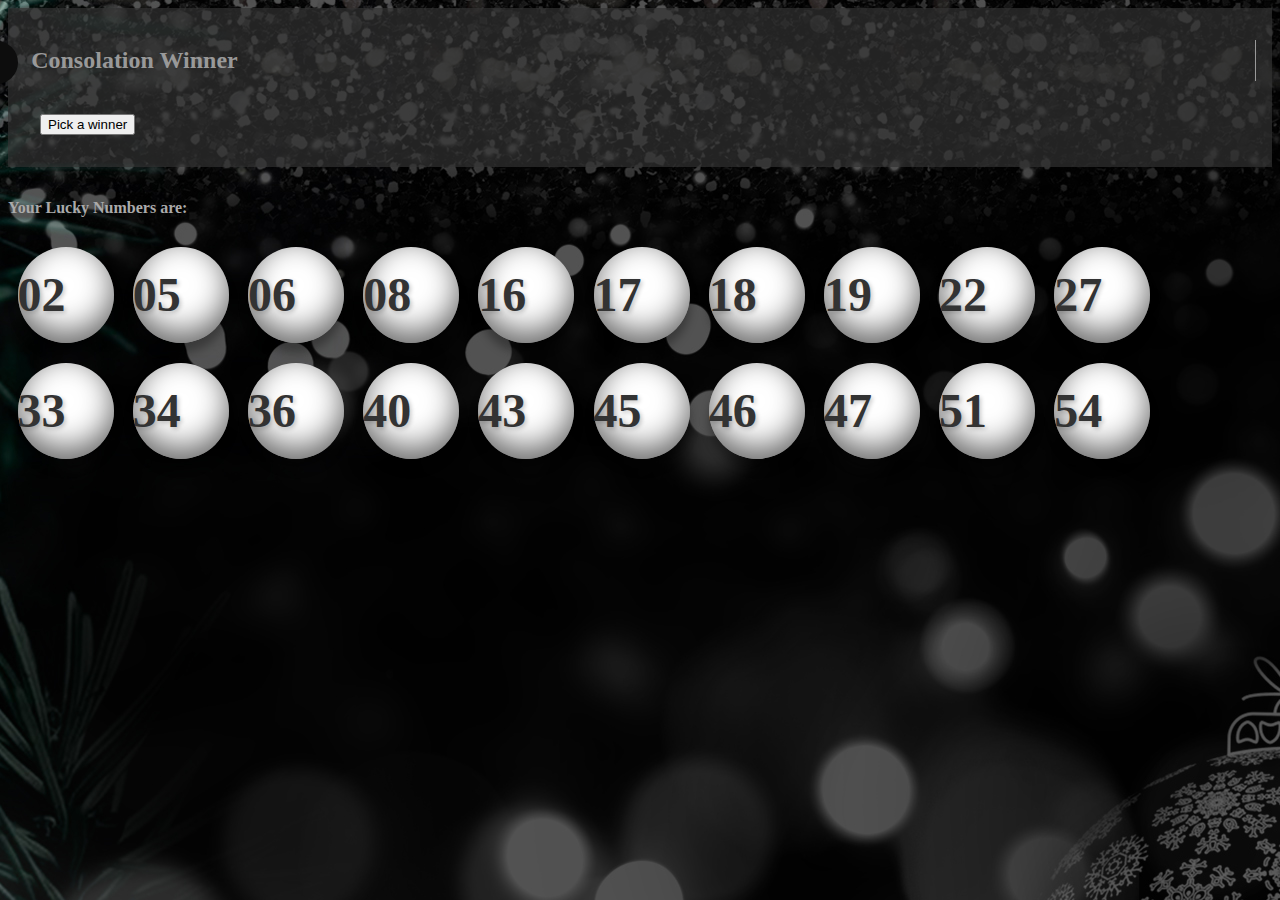
==== consolation/index.html @ 051e35cf "adding consolation index" ====
<!DOCTYPE html>
<!--[if lt IE 7]>      <html class="no-js lt-ie9 lt-ie8 lt-ie7"> <![endif]-->
<!--[if IE 7]>         <html class="no-js lt-ie9 lt-ie8"> <![endif]-->
<!--[if IE 8]>         <html class="no-js lt-ie9"> <![endif]-->
<!--[if gt IE 8]><!-->
<html class="no-js">
  <!--<![endif]-->
  <head>
    <meta charset="utf-8" />
    <meta http-equiv="X-UA-Compatible" content="IE=edge" />
    <title></title>
    <meta name="description" content="" />
    <meta name="viewport" content="width=device-width, initial-scale=1" />

    <link
      rel="stylesheet"
      href="https://stackpath.bootstrapcdn.com/bootstrap/4.1.3/css/bootstrap.min.css"
      integrity="sha384-MCw98/SFnGE8fJT3GXwEOngsV7Zt27NXFoaoApmYm81iuXoPkFOJwJ8ERdknLPMO"
      crossorigin="anonymous"
    />
    <link rel="stylesheet" href="css/conso.css" />
  </head>
  <body>
    <!--[if lt IE 7]>
      <p class="browsehappy">
        You are using an <strong>outdated</strong> browser. Please
        <a href="#">upgrade your browser</a> to improve your experience.
      </p>
    <![endif]-->
    <header class="controls d-flex justify-content-center align-items-center">
      <div class="heading mr-sm-2">
        <h1 class="heading">Consolation Winner</h1>
      </div>

      <div class="controls">
        <form class="form-row">
          <div class="form-group mr-sm-4" style="display: none;">
            <label class="control-label" for="numberSlots">Nth Slots</label>
            <input
              class="form-control"
              name="numberSlots"
              id="numberSlots"
              size="3"
              value="20"
            />
          </div>

          <div class="form-group mr-sm-4" style="display: none;">
            <label class="control-label" for="minNumber">Min Number</label>
            <input
              class="form-control"
              name="minNumber"
              id="minNumber"
              size="3"
              value="1"
            />
          </div>

          <div class="form-group mr-sm-4" style="display: none;">
            <label class="control-label" for="maxNumber">Max Number</label>
            <input
              class="form-control"
              name="maxNumber"
              id="maxNumber"
              size="3"
              value="60"
            />
          </div>

          <div class="form-group submit-button">
            <button
              type="button"
              class="btn btn-primary"
              onclick="getLockyNumbers();"
            >
              Pick a winner
            </button>
          </div>
        </form>
      </div>
    </header>

    <main class="container-fluid text-center">
      <section class="results p-2" id="resultsContainer"></section>
    </main>

    <script src="js/conso.js" async defer></script>
  </body>
</html>
---- consolation/css/conso.css ----
@charset "UTF-8";
body {
  color: #eee;
  background-image: url("../../assets/pexels-photo-257909.jpeg");
  background-repeat: no-repeat;
}

header {
  min-width: 850px;
}

.form-row {
  align-items: flex-end;
}

header {
  background-color: rgba(51, 51, 51, 0.685);
  /* background-image: linear-gradient(#333333 50%, #1a1a1a); */
}
header h1 {
  font-size: 1.5em;
  padding: 0.3em;
  padding-right: 1em;
  border-right: 1px solid #999999;
  color: #999;
}
header h1:before {
  /* content: ""; */
  content: "\f06b";
  font-family: "FontAwesome";
  display: block;
  border-radius: 50%;
  background-color: #0d0d0d;
  color: #fd1;
  font-size: 1.2em;
  line-height: 140%;
  text-align: center;
  position: absolute;
  width: 1.5em;
  height: 1.5em;
  margin-left: -1.95em;
  margin-top: -0.225em;
}

.controls {
  padding: 1em;
}

.results {
  margin-top: 2em;
}
.results h1 {
  color: #aaa;
  font-size: 1em;
}
.results .numbers {
  display: block;
  padding-top: 20px;
}
.results .numbers > .number {
  display: inline-block;
  font-size: 3em;
  width: 2em;
  height: 2em;
  line-height: 200%;
  margin: 0 0.2em;
  font-weight: bold;
  color: #333;
  background-color: #fff;
  border-radius: 50%;
  box-shadow: 0px 10px 10px RGBA(0, 0, 0, 0.3),
    inset 0px -10px 30px RGBA(0, 0, 0, 0.6);
  animation: show-number 0.5s ease-out;
  animation-fill-mode: backwards;
  margin-bottom: 20px;
  text-shadow: 2px 2px 4px RGBA(0, 0, 0, 0.2);
}

@keyframes show-number {
  from {
    opacity: 0;
    transform: translate(0, 50px) scale(0.9);
  }
  to {
    opacity: 1;
    transform: translate(0, 0) scale(1);
  }
}
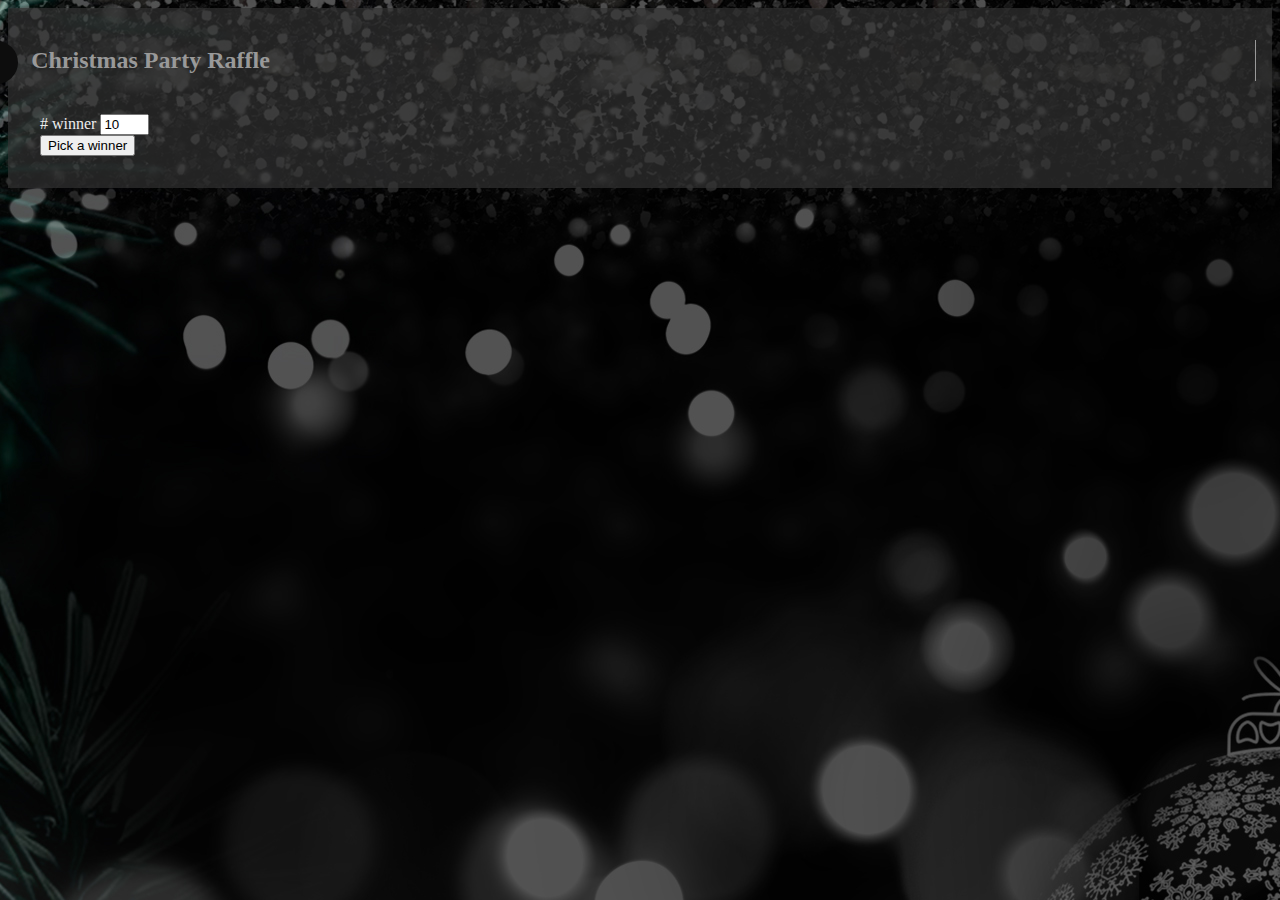
==== commit 9fc79fb4: "consolation update" ====
--- a/consolation/index.html
+++ b/consolation/index.html
@@ -29,19 +29,19 @@
     <![endif]-->
     <header class="controls d-flex justify-content-center align-items-center">
       <div class="heading mr-sm-2">
-        <h1 class="heading">Consolation Winner</h1>
+        <h1 class="heading">Christmas Party Raffle</h1>
       </div>
 
       <div class="controls">
         <form class="form-row">
-          <div class="form-group mr-sm-4" style="display: none;">
-            <label class="control-label" for="numberSlots">Nth Slots</label>
+          <div class="form-group mr-sm-4">
+            <label class="control-label" for="numberSlots"># winner</label>
             <input
               class="form-control"
               name="numberSlots"
               id="numberSlots"
               size="3"
-              value="20"
+              value="10"
             />
           </div>
 
@@ -82,8 +82,18 @@
 
     <main class="container-fluid text-center">
       <section class="results p-2" id="resultsContainer"></section>
+      <section class="results p-2" id="removeBtn" style="display: none;">
+        <button
+          type="button"
+          class="btn btn-danger"
+          onclick="removeLuckyWinners();"
+        >
+          Delete winners
+        </button>
+      </section>
     </main>
 
     <script src="js/conso.js" async defer></script>
+    <script src="../../js/lib/jquery-v1.8.2.js"></script>
   </body>
 </html>
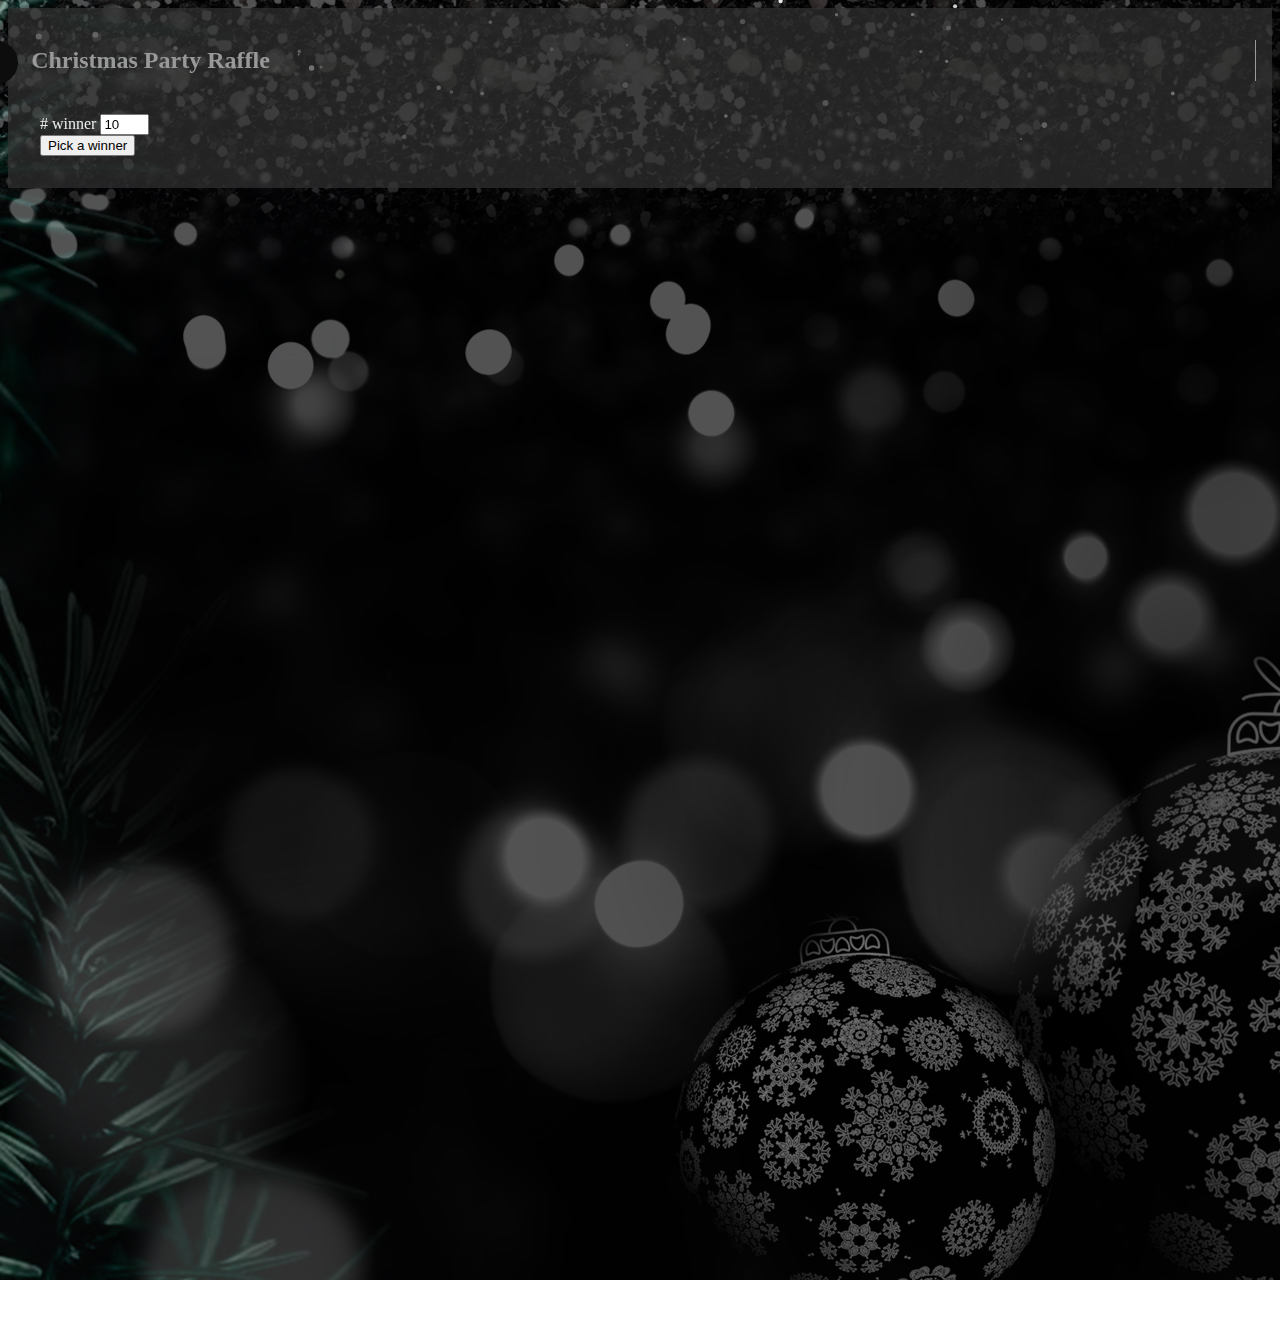
==== commit 963a7540: "conso backgound sound" ====
--- a/consolation/index.html
+++ b/consolation/index.html
@@ -18,7 +18,19 @@
       integrity="sha384-MCw98/SFnGE8fJT3GXwEOngsV7Zt27NXFoaoApmYm81iuXoPkFOJwJ8ERdknLPMO"
       crossorigin="anonymous"
     />
+    <link
+      href="https://fonts.googleapis.com/css?family=Lobster"
+      rel="stylesheet"
+      type="text/css"
+    />
     <link rel="stylesheet" href="css/conso.css" />
+    <style>
+      .sky {
+        height: 1100px;
+        color: #fff;
+        display: block;
+      }
+    </style>
   </head>
   <body>
     <!--[if lt IE 7]>
@@ -27,6 +39,7 @@
         <a href="#">upgrade your browser</a> to improve your experience.
       </p>
     <![endif]-->
+
     <header class="controls d-flex justify-content-center align-items-center">
       <div class="heading mr-sm-2">
         <h1 class="heading">Christmas Party Raffle</h1>
@@ -69,6 +82,7 @@
 
           <div class="form-group submit-button">
             <button
+              id="pickAWinnerBtn"
               type="button"
               class="btn btn-primary"
               onclick="getLockyNumbers();"
@@ -79,6 +93,7 @@
         </form>
       </div>
     </header>
+    
 
     <main class="container-fluid text-center">
       <section class="results p-2" id="resultsContainer"></section>
@@ -93,7 +108,10 @@
       </section>
     </main>
 
+    <div class="sky"></div>
+
     <script src="js/conso.js" async defer></script>
     <script src="../../js/lib/jquery-v1.8.2.js"></script>
+    <script src="../../js/lib/particles-v2.0.0.min.js"></script>
   </body>
 </html>
--- a/consolation/css/conso.css
+++ b/consolation/css/conso.css
@@ -3,6 +3,7 @@
   color: #eee;
   background-image: url("../../assets/pexels-photo-257909.jpeg");
   background-repeat: no-repeat;
+  /* font-family: Lobster, cursive; */
 }
 
 header {
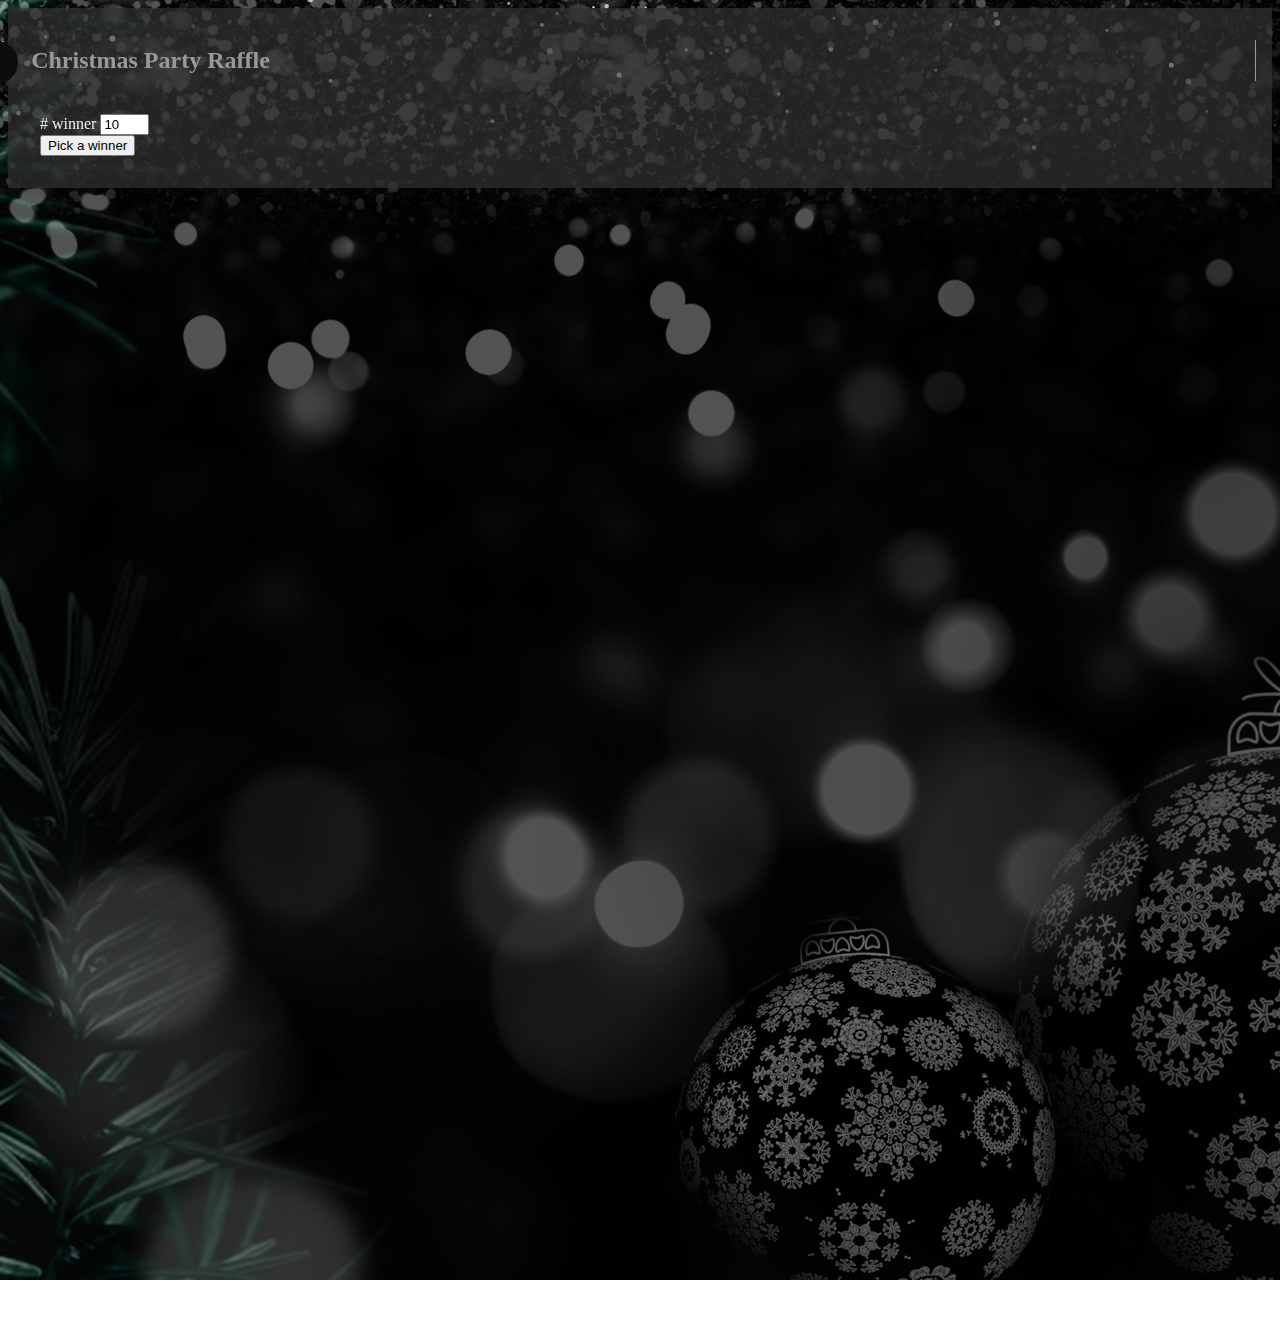
==== commit eacd79db: "update file assets" ====
--- a/consolation/index.html
+++ b/consolation/index.html
@@ -93,7 +93,6 @@
         </form>
       </div>
     </header>
-    
 
     <main class="container-fluid text-center">
       <section class="results p-2" id="resultsContainer"></section>
@@ -110,8 +109,8 @@
 
     <div class="sky"></div>
 
+    <script src="../js/lib/jquery-v1.8.2.js"></script>
+    <script src="../js/lib/particles-v2.0.0.min.js"></script>
     <script src="js/conso.js" async defer></script>
-    <script src="../../js/lib/jquery-v1.8.2.js"></script>
-    <script src="../../js/lib/particles-v2.0.0.min.js"></script>
   </body>
 </html>
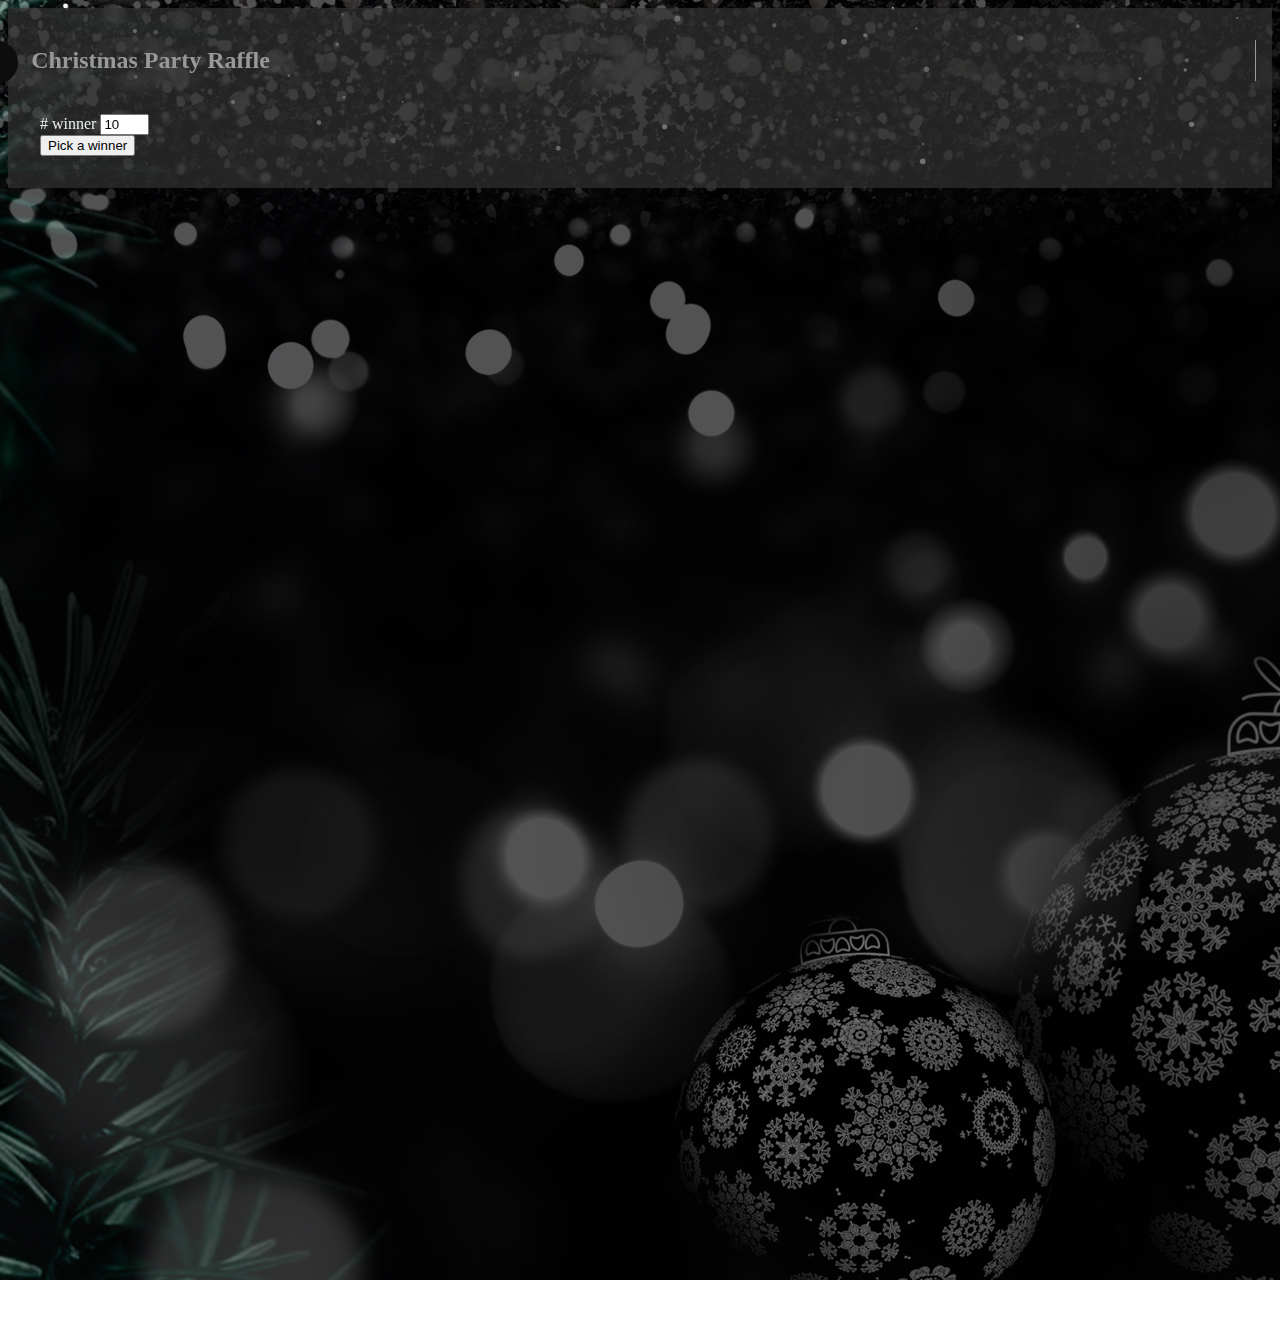
==== commit 8d451eb7: "update to pick another" ====
--- a/consolation/index.html
+++ b/consolation/index.html
@@ -102,7 +102,7 @@
           class="btn btn-danger"
           onclick="removeLuckyWinners();"
         >
-          Delete winners
+          Pick another
         </button>
       </section>
     </main>
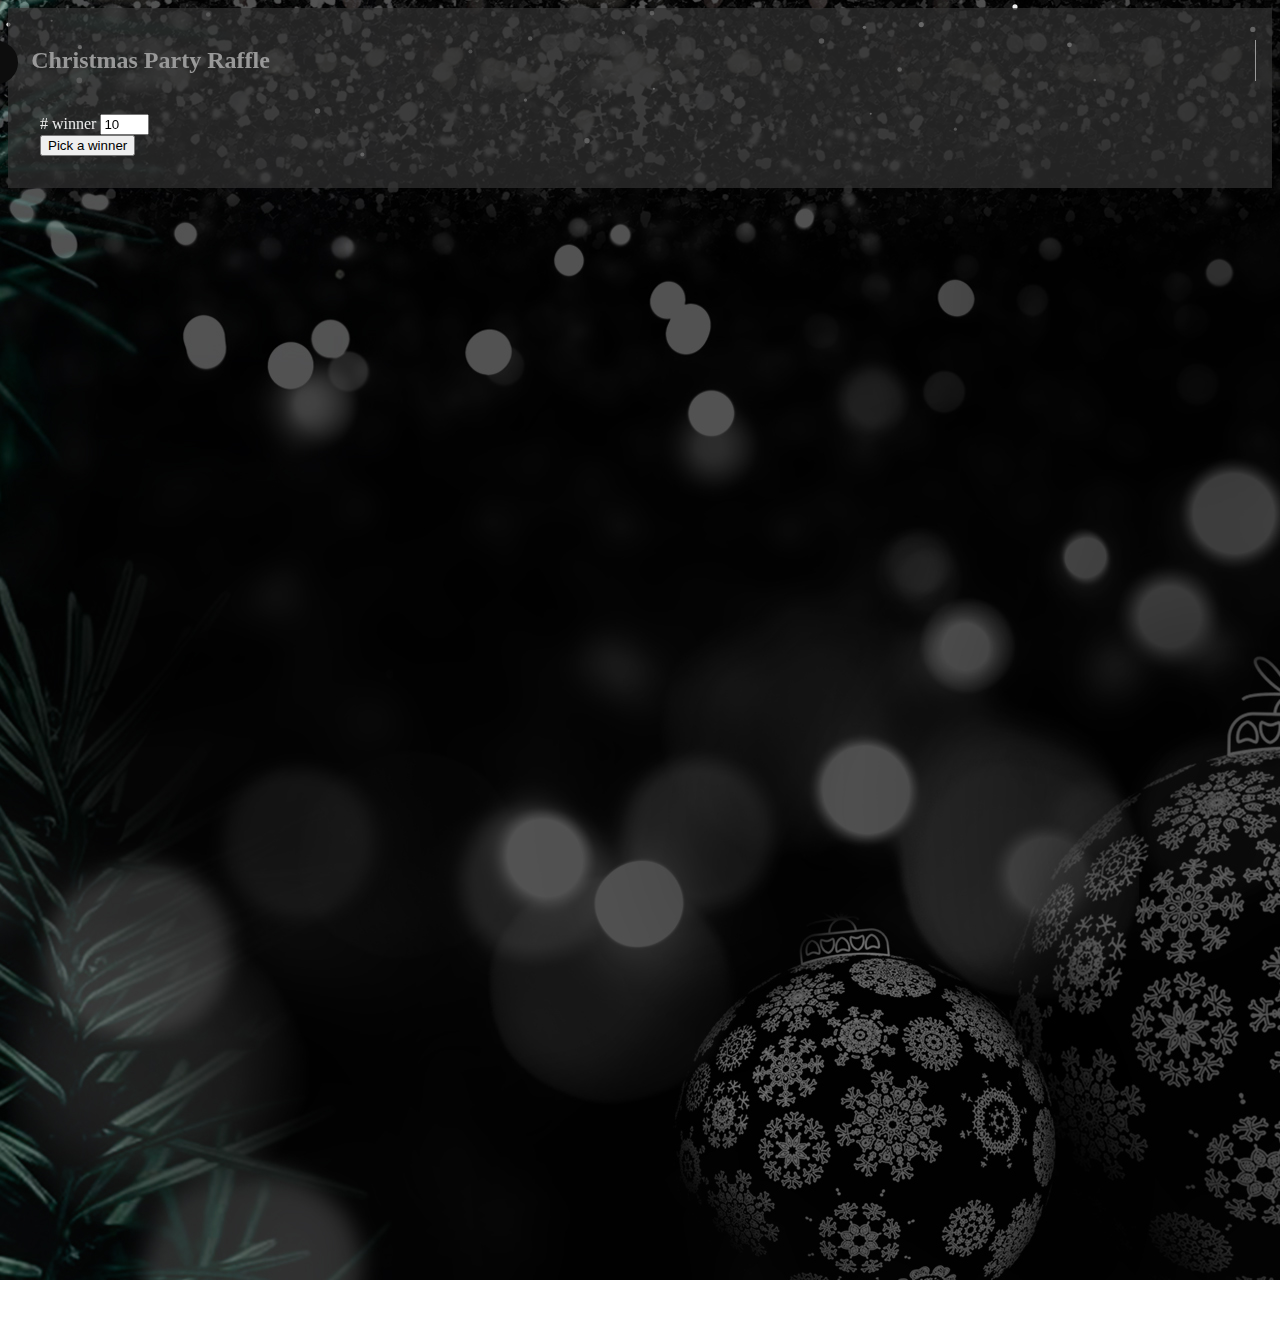
==== commit d6427641: "Update index.html" ====
--- a/consolation/index.html
+++ b/consolation/index.html
@@ -17,6 +17,10 @@
       href="https://stackpath.bootstrapcdn.com/bootstrap/4.1.3/css/bootstrap.min.css"
       integrity="sha384-MCw98/SFnGE8fJT3GXwEOngsV7Zt27NXFoaoApmYm81iuXoPkFOJwJ8ERdknLPMO"
       crossorigin="anonymous"
+    />
+    <link
+      rel="stylesheet"
+      href="https://use.fontawesome.com/releases/v5.8.1/css/all.css"
     />
     <link
       href="https://fonts.googleapis.com/css?family=Lobster"
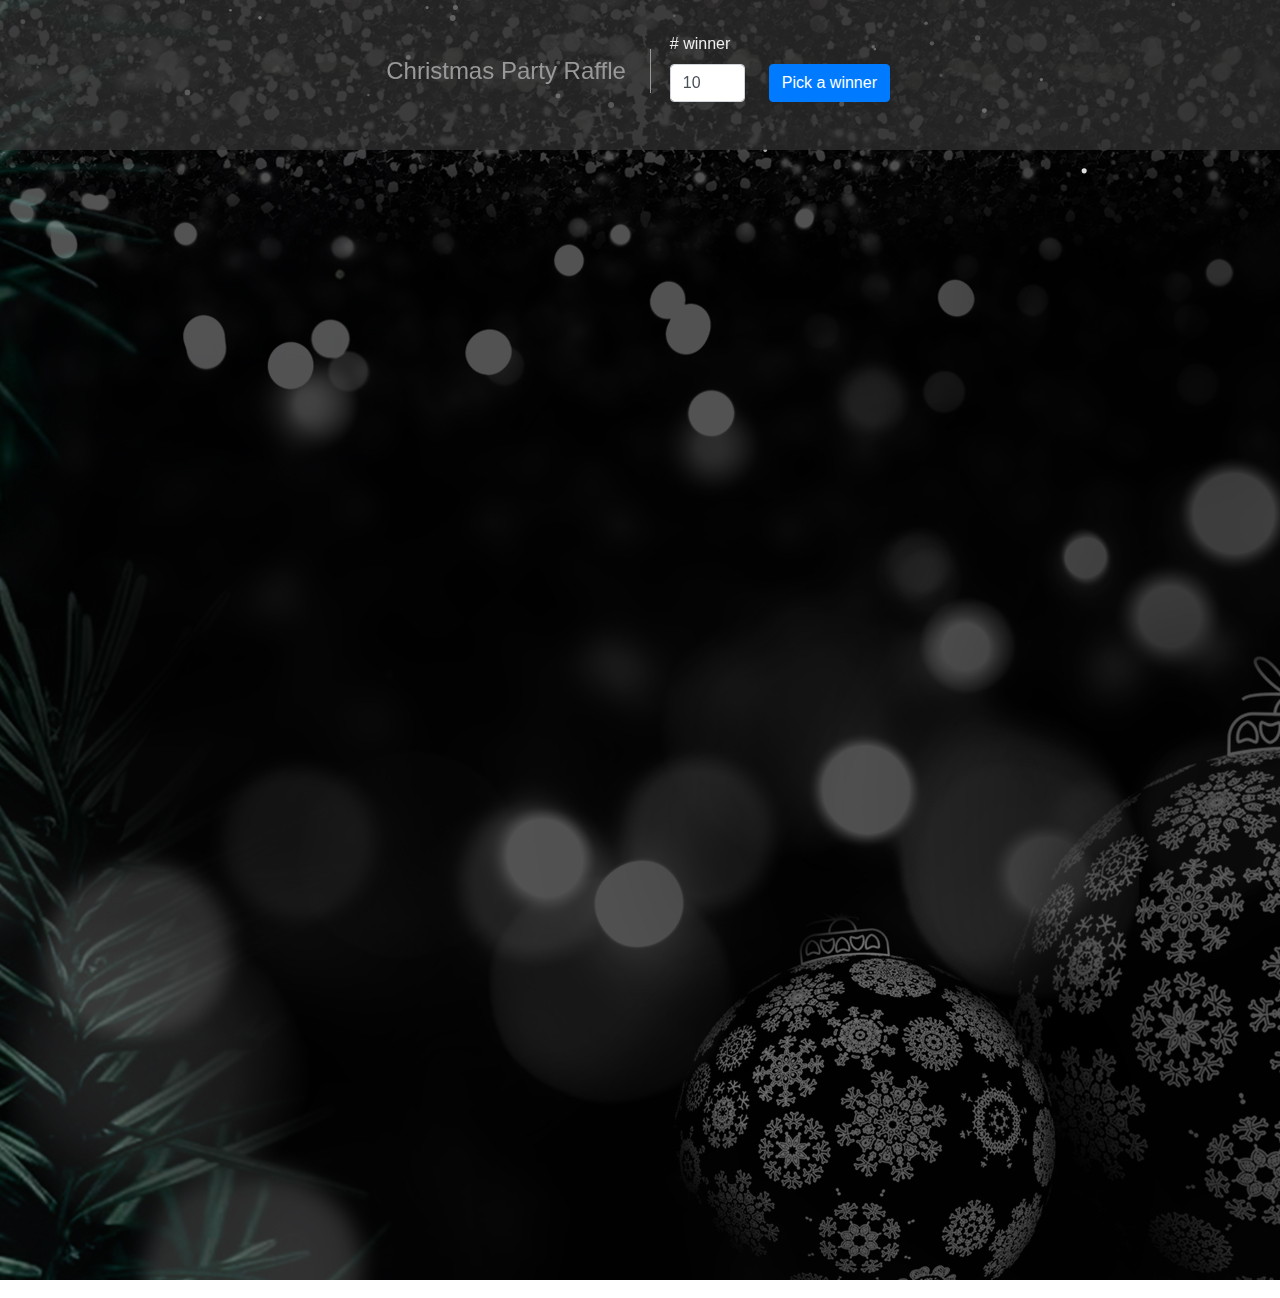
==== commit 150f9139: "modify gift icon" ====
--- a/consolation/index.html
+++ b/consolation/index.html
@@ -15,18 +15,12 @@
     <link
       rel="stylesheet"
       href="https://stackpath.bootstrapcdn.com/bootstrap/4.1.3/css/bootstrap.min.css"
-      integrity="sha384-MCw98/SFnGE8fJT3GXwEOngsV7Zt27NXFoaoApmYm81iuXoPkFOJwJ8ERdknLPMO"
-      crossorigin="anonymous"
     />
-    <link
+    <!-- <link
       rel="stylesheet"
-      href="https://use.fontawesome.com/releases/v5.8.1/css/all.css"
-    />
-    <link
-      href="https://fonts.googleapis.com/css?family=Lobster"
-      rel="stylesheet"
-      type="text/css"
-    />
+      href="https://maxcdn.bootstrapcdn.com/bootstrap/3.4.0/css/bootstrap.min.css"
+    /> -->
+
     <link rel="stylesheet" href="css/conso.css" />
     <style>
       .sky {
@@ -46,7 +40,9 @@
 
     <header class="controls d-flex justify-content-center align-items-center">
       <div class="heading mr-sm-2">
-        <h1 class="heading">Christmas Party Raffle</h1>
+        <h1 class="heading">
+          Christmas Party Raffle
+        </h1>
       </div>
 
       <div class="controls">
--- a/consolation/css/conso.css
+++ b/consolation/css/conso.css
@@ -25,20 +25,17 @@
   border-right: 1px solid #999999;
   color: #999;
 }
-header h1:before {
-  /* content: ""; */
-  content: "\f06b";
-  font-family: "FontAwesome";
+header h1 span {
   display: block;
   border-radius: 50%;
   background-color: #0d0d0d;
-  color: #fd1;
+  color: #fff;
   font-size: 1.2em;
   line-height: 140%;
   text-align: center;
   position: absolute;
-  width: 1.5em;
-  height: 1.5em;
+  width: 1.8em;
+  height: 1.8em;
   margin-left: -1.95em;
   margin-top: -0.225em;
 }
